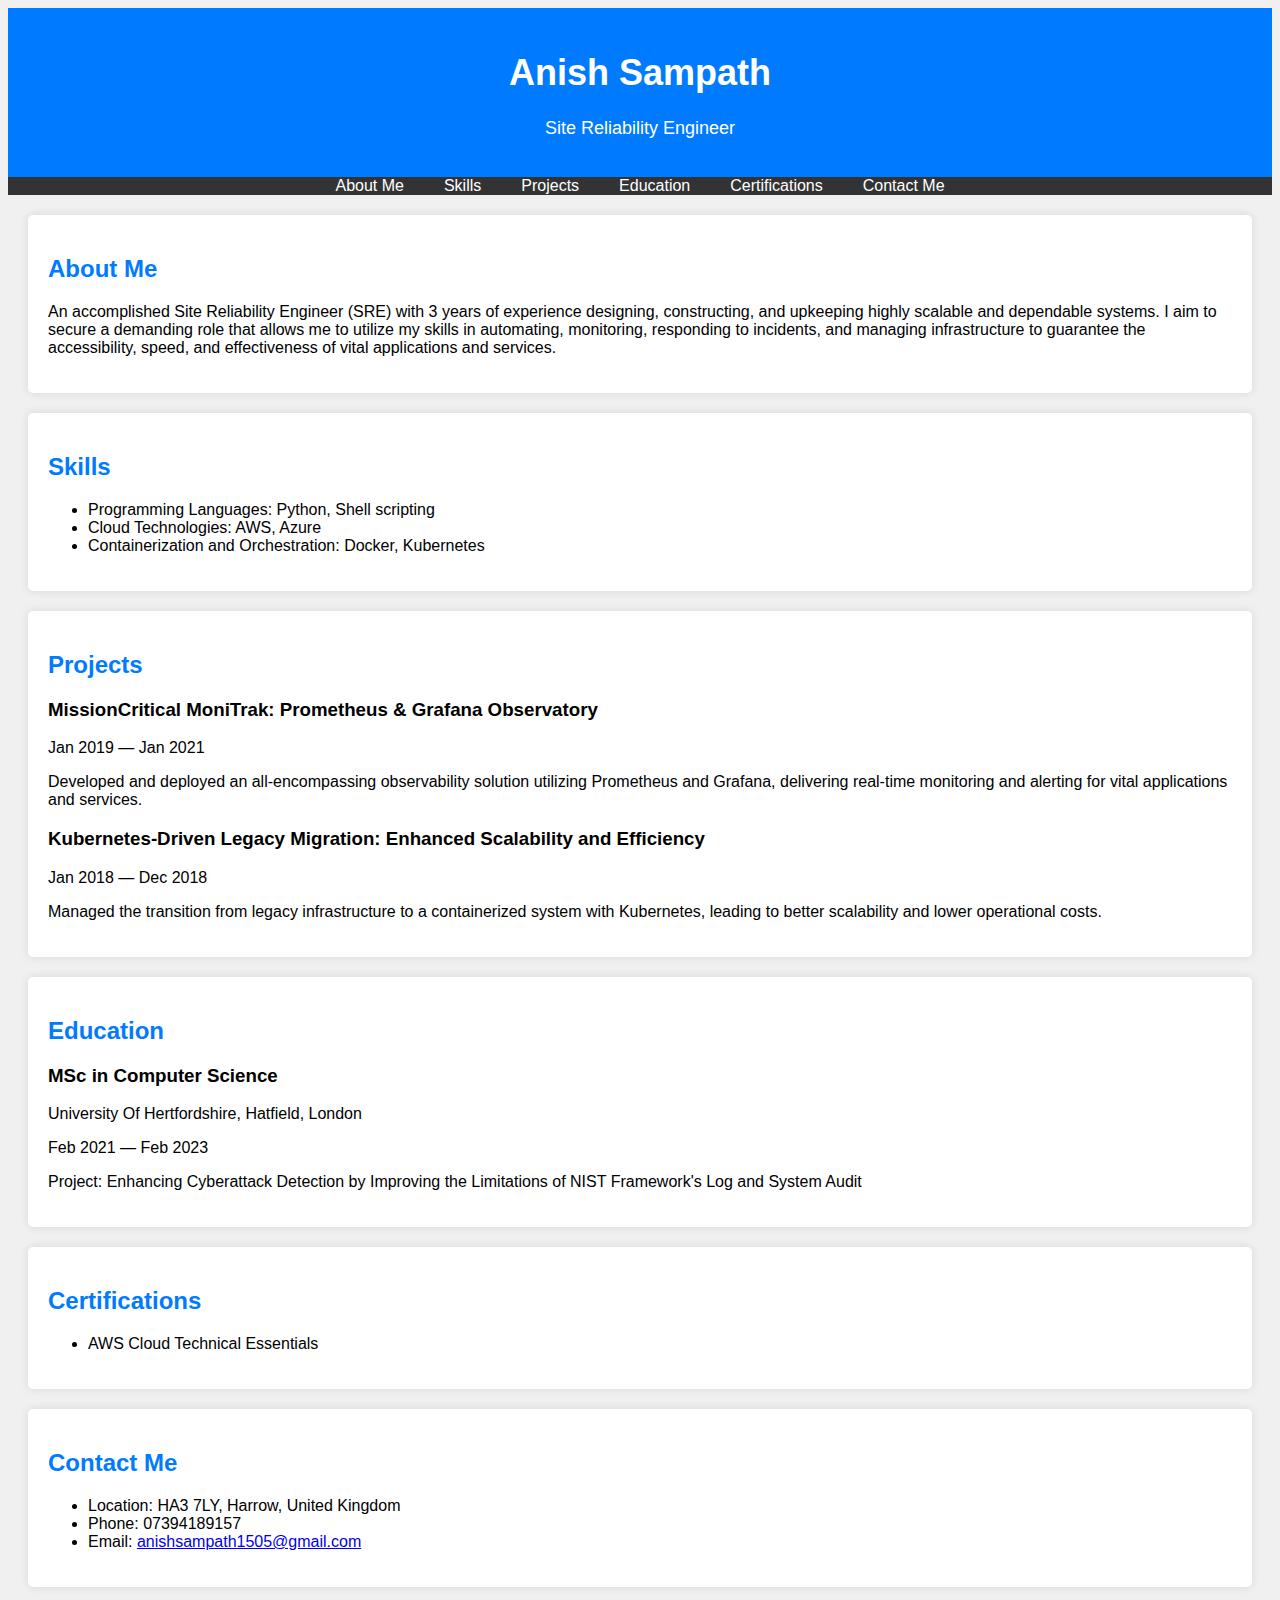
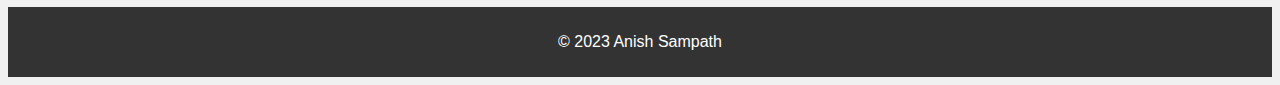
==== index.html @ ce86ee2d "initial commit" ====
<!DOCTYPE html>
<html lang="en">
<head>
    <meta charset="UTF-8">
    <meta name="viewport" content="width=device-width, initial-scale=1.0">
    <title>Anish Sampath - Developer Portfolio</title>
    <link rel="stylesheet" href="styles.css"> <!-- Create a CSS file for styling -->
    <style>
        /* Add decorative styles here */
        body {
            background-color: #f0f0f0;
            font-family: Arial, sans-serif;
        }

        header {
            text-align: center;
            background-color: #007BFF;
            padding: 20px 0;
            color: white;
            animation: slideInDown 1s;
        }

        @keyframes slideInDown {
            from {
                transform: translateY(-100%);
            }
            to {
                transform: translateY(0);
            }
        }

        header h1 {
            font-size: 36px;
        }

        header p {
            font-size: 18px;
        }

        nav {
            background-color: #333;
            animation: fadeIn 1s;
        }

        @keyframes fadeIn {
            from {
                opacity: 0;
            }
            to {
                opacity: 1;
            }
        }

        nav ul {
            list-style-type: none;
            margin: 0;
            padding: 0;
            display: flex;
            justify-content: center;
        }

        nav li {
            margin: 0 20px;
        }

        nav a {
            color: white;
            text-decoration: none;
            font-size: 16px;
        }

        section {
            background-color: white;
            margin: 20px;
            padding: 20px;
            border-radius: 5px;
            box-shadow: 0 0 10px rgba(0, 0, 0, 0.1);
            animation: fadeInUp 1s;
        }

        @keyframes fadeInUp {
            from {
                transform: translateY(50%);
                opacity: 0;
            }
            to {
                transform: translateY(0);
                opacity: 1;
            }
        }

        section h2 {
            font-size: 24px;
            color: #007BFF;
        }

        section p {
            font-size: 16px;
        }

        footer {
            text-align: center;
            background-color: #333;
            color: white;
            padding: 10px 0;
        }
    </style>
</head>
<body>
    <header>
        <h1>Anish Sampath</h1>
        <p>Site Reliability Engineer</p>
    </header>
    
    <nav>
        <ul>
            <li><a href="#about">About Me</a></li>
            <li><a href="#skills">Skills</a></li>
            <li><a href="#projects">Projects</a></li>
            <li><a href="#education">Education</a></li>
            <li><a href="#certifications">Certifications</a></li>
            <li><a href="#contact">Contact Me</a></li>
        </ul>
    </nav>

    <section id="about">
        <h2>About Me</h2>
        <p>An accomplished Site Reliability Engineer (SRE) with 3 years of experience designing, constructing, and upkeeping highly scalable and dependable systems. I aim to secure a demanding role that allows me to utilize my skills in automating, monitoring, responding to incidents, and managing infrastructure to guarantee the accessibility, speed, and effectiveness of vital applications and services.</p>
    </section>

    <section id="skills">
        <h2>Skills</h2>
        <ul>
            <li>Programming Languages: Python, Shell scripting</li>
            <li>Cloud Technologies: AWS, Azure</li>
            <li>Containerization and Orchestration: Docker, Kubernetes</li>
            <!-- Add more skills here -->
        </ul>
    </section>

    <section id="projects">
        <h2>Projects</h2>
        <div class="project">
            <h3>MissionCritical MoniTrak: Prometheus & Grafana Observatory</h3>
            <p>Jan 2019 — Jan 2021</p>
            <p>Developed and deployed an all-encompassing observability solution utilizing Prometheus and Grafana, delivering real-time monitoring and alerting for vital applications and services.</p>
        </div>
        <div class="project">
            <h3>Kubernetes-Driven Legacy Migration: Enhanced Scalability and Efficiency</h3>
            <p>Jan 2018 — Dec 2018</p>
            <p>Managed the transition from legacy infrastructure to a containerized system with Kubernetes, leading to better scalability and lower operational costs.</p>
        </div>
    </section>

    <section id="education">
        <h2>Education</h2>
        <div class="education">
            <h3>MSc in Computer Science</h3>
            <p>University Of Hertfordshire, Hatfield, London</p>
            <p>Feb 2021 — Feb 2023</p>
            <p>Project: Enhancing Cyberattack Detection by Improving the Limitations of NIST Framework's Log and System Audit</p>
            <!-- Add more details about your project and education here -->
        </div>
    </section>

    <section id="certifications">
        <h2>Certifications</h2>
        <ul>
            <li>AWS Cloud Technical Essentials</li>
            <!-- Add more certifications here -->
        </ul>
    </section>

    <section id="contact">
        <h2>Contact Me</h2>
        <ul>
            <li>Location: HA3 7LY, Harrow, United Kingdom</li>
            <li>Phone: 07394189157</li>
            <li>Email: <a href="mailto:anishsampath1505@gmail.com">anishsampath1505@gmail.com</a></li>
        </ul>
    </section>

    <footer>
        <p>&copy; 2023 Anish Sampath</p>
    </footer>
</body>
</html>
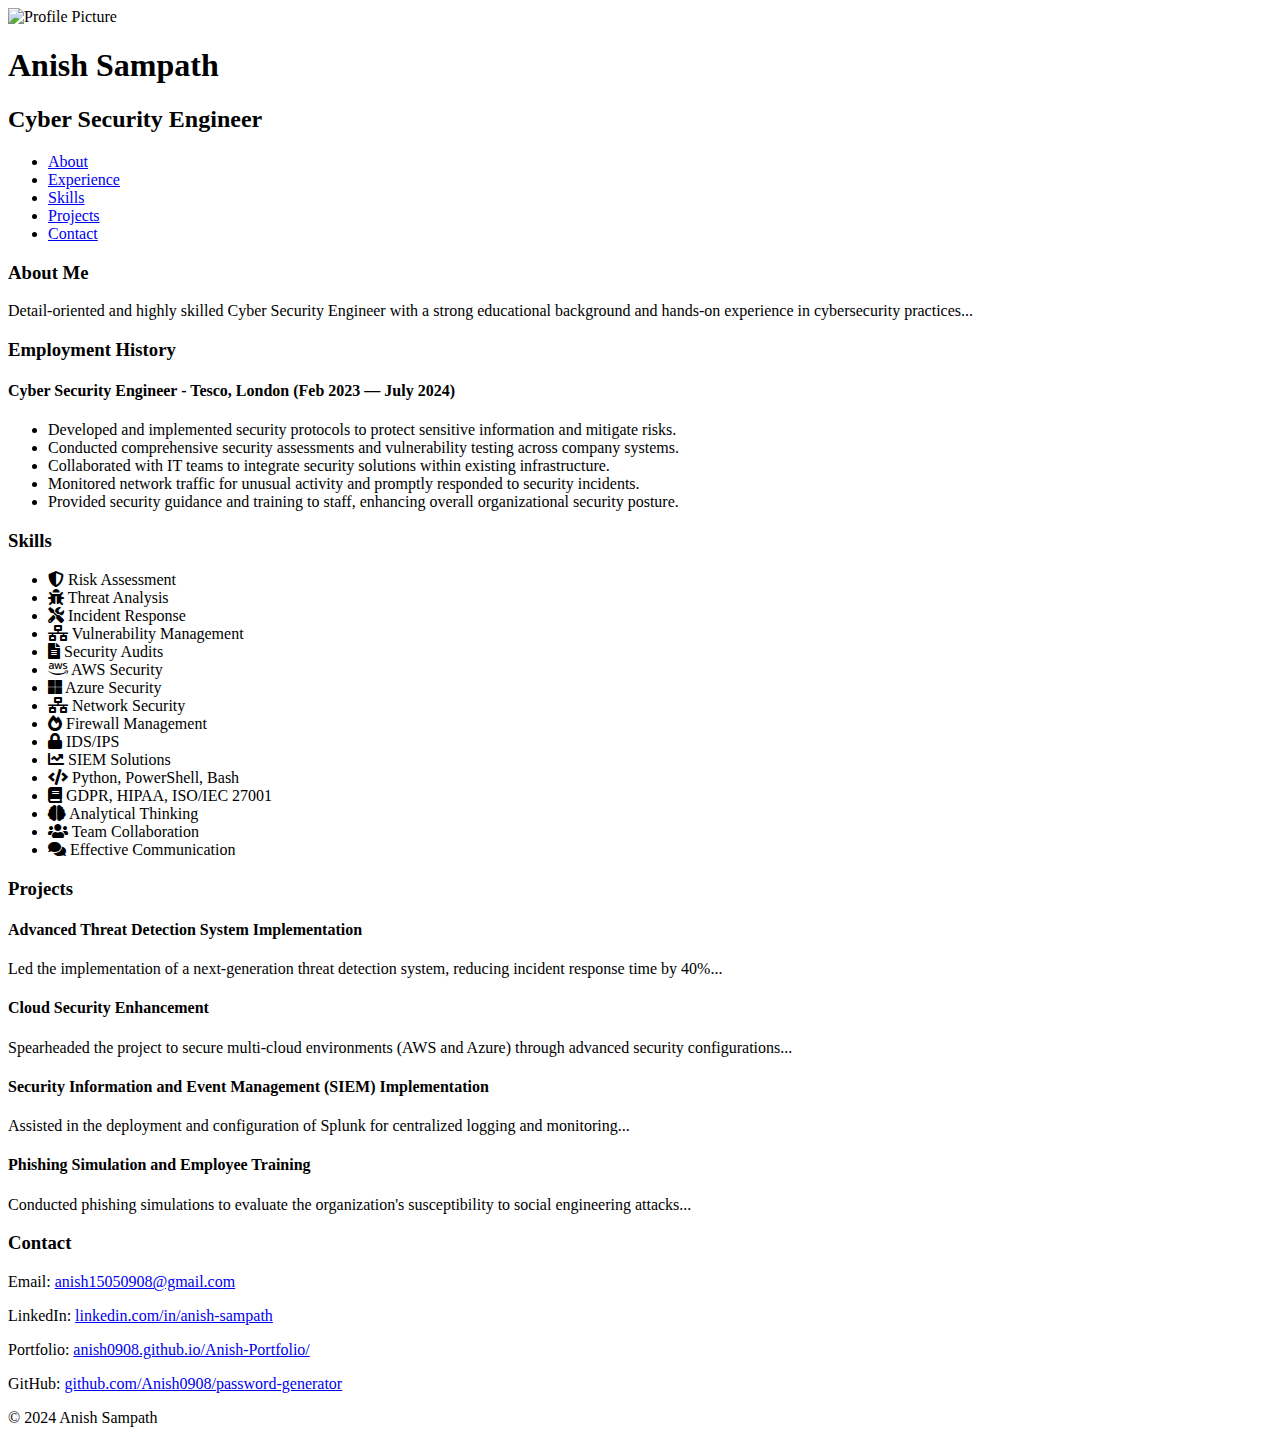
==== commit 6e1bda6d: "Add style.css for portfolio styling" ====
--- a/index.html
+++ b/index.html
@@ -3,185 +3,109 @@
 <head>
     <meta charset="UTF-8">
     <meta name="viewport" content="width=device-width, initial-scale=1.0">
-    <title>Anish Sampath - Developer Portfolio</title>
-    <link rel="stylesheet" href="styles.css"> <!-- Create a CSS file for styling -->
-    <style>
-        /* Add decorative styles here */
-        body {
-            background-color: #f0f0f0;
-            font-family: Arial, sans-serif;
-        }
-
-        header {
-            text-align: center;
-            background-color: #007BFF;
-            padding: 20px 0;
-            color: white;
-            animation: slideInDown 1s;
-        }
-
-        @keyframes slideInDown {
-            from {
-                transform: translateY(-100%);
-            }
-            to {
-                transform: translateY(0);
-            }
-        }
-
-        header h1 {
-            font-size: 36px;
-        }
-
-        header p {
-            font-size: 18px;
-        }
-
-        nav {
-            background-color: #333;
-            animation: fadeIn 1s;
-        }
-
-        @keyframes fadeIn {
-            from {
-                opacity: 0;
-            }
-            to {
-                opacity: 1;
-            }
-        }
-
-        nav ul {
-            list-style-type: none;
-            margin: 0;
-            padding: 0;
-            display: flex;
-            justify-content: center;
-        }
-
-        nav li {
-            margin: 0 20px;
-        }
-
-        nav a {
-            color: white;
-            text-decoration: none;
-            font-size: 16px;
-        }
-
-        section {
-            background-color: white;
-            margin: 20px;
-            padding: 20px;
-            border-radius: 5px;
-            box-shadow: 0 0 10px rgba(0, 0, 0, 0.1);
-            animation: fadeInUp 1s;
-        }
-
-        @keyframes fadeInUp {
-            from {
-                transform: translateY(50%);
-                opacity: 0;
-            }
-            to {
-                transform: translateY(0);
-                opacity: 1;
-            }
-        }
-
-        section h2 {
-            font-size: 24px;
-            color: #007BFF;
-        }
-
-        section p {
-            font-size: 16px;
-        }
-
-        footer {
-            text-align: center;
-            background-color: #333;
-            color: white;
-            padding: 10px 0;
-        }
-    </style>
+    <title>Anish Sampath - Cyber Security Engineer</title>
+    <link rel="stylesheet" href="style.css">
+    <link rel="stylesheet" href="https://cdnjs.cloudflare.com/ajax/libs/font-awesome/5.15.3/css/all.min.css">
 </head>
 <body>
     <header>
-        <h1>Anish Sampath</h1>
-        <p>Site Reliability Engineer</p>
+        <div class="container">
+            <img src="profile-picture.jpg" alt="Profile Picture" class="profile-pic">
+            <h1>Anish Sampath</h1>
+            <h2>Cyber Security Engineer</h2>
+            <nav>
+                <ul>
+                    <li><a href="#about">About</a></li>
+                    <li><a href="#experience">Experience</a></li>
+                    <li><a href="#skills">Skills</a></li>
+                    <li><a href="#projects">Projects</a></li>
+                    <li><a href="#contact">Contact</a></li>
+                </ul>
+            </nav>
+        </div>
     </header>
-    
-    <nav>
-        <ul>
-            <li><a href="#about">About Me</a></li>
-            <li><a href="#skills">Skills</a></li>
-            <li><a href="#projects">Projects</a></li>
-            <li><a href="#education">Education</a></li>
-            <li><a href="#certifications">Certifications</a></li>
-            <li><a href="#contact">Contact Me</a></li>
-        </ul>
-    </nav>
 
     <section id="about">
-        <h2>About Me</h2>
-        <p>An accomplished Site Reliability Engineer (SRE) with 3 years of experience designing, constructing, and upkeeping highly scalable and dependable systems. I aim to secure a demanding role that allows me to utilize my skills in automating, monitoring, responding to incidents, and managing infrastructure to guarantee the accessibility, speed, and effectiveness of vital applications and services.</p>
+        <div class="container">
+            <h3>About Me</h3>
+            <p>Detail-oriented and highly skilled Cyber Security Engineer with a strong educational background and hands-on experience in cybersecurity practices...</p>
+        </div>
+    </section>
+
+    <section id="experience">
+        <div class="container">
+            <h3>Employment History</h3>
+            <h4>Cyber Security Engineer - Tesco, London (Feb 2023 — July 2024)</h4>
+            <ul>
+                <li>Developed and implemented security protocols to protect sensitive information and mitigate risks.</li>
+                <li>Conducted comprehensive security assessments and vulnerability testing across company systems.</li>
+                <li>Collaborated with IT teams to integrate security solutions within existing infrastructure.</li>
+                <li>Monitored network traffic for unusual activity and promptly responded to security incidents.</li>
+                <li>Provided security guidance and training to staff, enhancing overall organizational security posture.</li>
+            </ul>
+        </div>
     </section>
 
     <section id="skills">
-        <h2>Skills</h2>
-        <ul>
-            <li>Programming Languages: Python, Shell scripting</li>
-            <li>Cloud Technologies: AWS, Azure</li>
-            <li>Containerization and Orchestration: Docker, Kubernetes</li>
-            <!-- Add more skills here -->
-        </ul>
+        <div class="container">
+            <h3>Skills</h3>
+            <ul class="skills-list">
+                <li><i class="fas fa-shield-alt"></i> Risk Assessment</li>
+                <li><i class="fas fa-bug"></i> Threat Analysis</li>
+                <li><i class="fas fa-tools"></i> Incident Response</li>
+                <li><i class="fas fa-network-wired"></i> Vulnerability Management</li>
+                <li><i class="fas fa-file-alt"></i> Security Audits</li>
+                <li><i class="fab fa-aws"></i> AWS Security</li>
+                <li><i class="fab fa-microsoft"></i> Azure Security</li>
+                <li><i class="fas fa-network-wired"></i> Network Security</li>
+                <li><i class="fas fa-fire-alt"></i> Firewall Management</li>
+                <li><i class="fas fa-lock"></i> IDS/IPS</li>
+                <li><i class="fas fa-chart-line"></i> SIEM Solutions</li>
+                <li><i class="fas fa-code"></i> Python, PowerShell, Bash</li>
+                <li><i class="fas fa-book"></i> GDPR, HIPAA, ISO/IEC 27001</li>
+                <li><i class="fas fa-brain"></i> Analytical Thinking</li>
+                <li><i class="fas fa-users"></i> Team Collaboration</li>
+                <li><i class="fas fa-comments"></i> Effective Communication</li>
+            </ul>
+        </div>
     </section>
 
     <section id="projects">
-        <h2>Projects</h2>
-        <div class="project">
-            <h3>MissionCritical MoniTrak: Prometheus & Grafana Observatory</h3>
-            <p>Jan 2019 — Jan 2021</p>
-            <p>Developed and deployed an all-encompassing observability solution utilizing Prometheus and Grafana, delivering real-time monitoring and alerting for vital applications and services.</p>
-        </div>
-        <div class="project">
-            <h3>Kubernetes-Driven Legacy Migration: Enhanced Scalability and Efficiency</h3>
-            <p>Jan 2018 — Dec 2018</p>
-            <p>Managed the transition from legacy infrastructure to a containerized system with Kubernetes, leading to better scalability and lower operational costs.</p>
+        <div class="container">
+            <h3>Projects</h3>
+            <div class="project">
+                <h4>Advanced Threat Detection System Implementation</h4>
+                <p>Led the implementation of a next-generation threat detection system, reducing incident response time by 40%...</p>
+            </div>
+            <div class="project">
+                <h4>Cloud Security Enhancement</h4>
+                <p>Spearheaded the project to secure multi-cloud environments (AWS and Azure) through advanced security configurations...</p>
+            </div>
+            <div class="project">
+                <h4>Security Information and Event Management (SIEM) Implementation</h4>
+                <p>Assisted in the deployment and configuration of Splunk for centralized logging and monitoring...</p>
+            </div>
+            <div class="project">
+                <h4>Phishing Simulation and Employee Training</h4>
+                <p>Conducted phishing simulations to evaluate the organization's susceptibility to social engineering attacks...</p>
+            </div>
         </div>
     </section>
 
-    <section id="education">
-        <h2>Education</h2>
-        <div class="education">
-            <h3>MSc in Computer Science</h3>
-            <p>University Of Hertfordshire, Hatfield, London</p>
-            <p>Feb 2021 — Feb 2023</p>
-            <p>Project: Enhancing Cyberattack Detection by Improving the Limitations of NIST Framework's Log and System Audit</p>
-            <!-- Add more details about your project and education here -->
+    <section id="contact">
+        <div class="container">
+            <h3>Contact</h3>
+            <p>Email: <a href="mailto:anish15050908@gmail.com">anish15050908@gmail.com</a></p>
+            <p>LinkedIn: <a href="https://www.linkedin.com/in/%20anish-sampath-6b06702b9" target="_blank">linkedin.com/in/anish-sampath</a></p>
+            <p>Portfolio: <a href="https://anish0908.github.io/Anish-Portfolio/" target="_blank">anish0908.github.io/Anish-Portfolio/</a></p>
+            <p>GitHub: <a href="https://github.com/Anish0908/password-generator" target="_blank">github.com/Anish0908/password-generator</a></p>
         </div>
     </section>
 
-    <section id="certifications">
-        <h2>Certifications</h2>
-        <ul>
-            <li>AWS Cloud Technical Essentials</li>
-            <!-- Add more certifications here -->
-        </ul>
-    </section>
-
-    <section id="contact">
-        <h2>Contact Me</h2>
-        <ul>
-            <li>Location: HA3 7LY, Harrow, United Kingdom</li>
-            <li>Phone: 07394189157</li>
-            <li>Email: <a href="mailto:anishsampath1505@gmail.com">anishsampath1505@gmail.com</a></li>
-        </ul>
-    </section>
-
     <footer>
-        <p>&copy; 2023 Anish Sampath</p>
+        <div class="container">
+            <p>&copy; 2024 Anish Sampath</p>
+        </div>
     </footer>
 </body>
 </html>
--- a/style.css
+++ b/style.css
@@ -0,0 +1 @@
+/* CSS File */ 
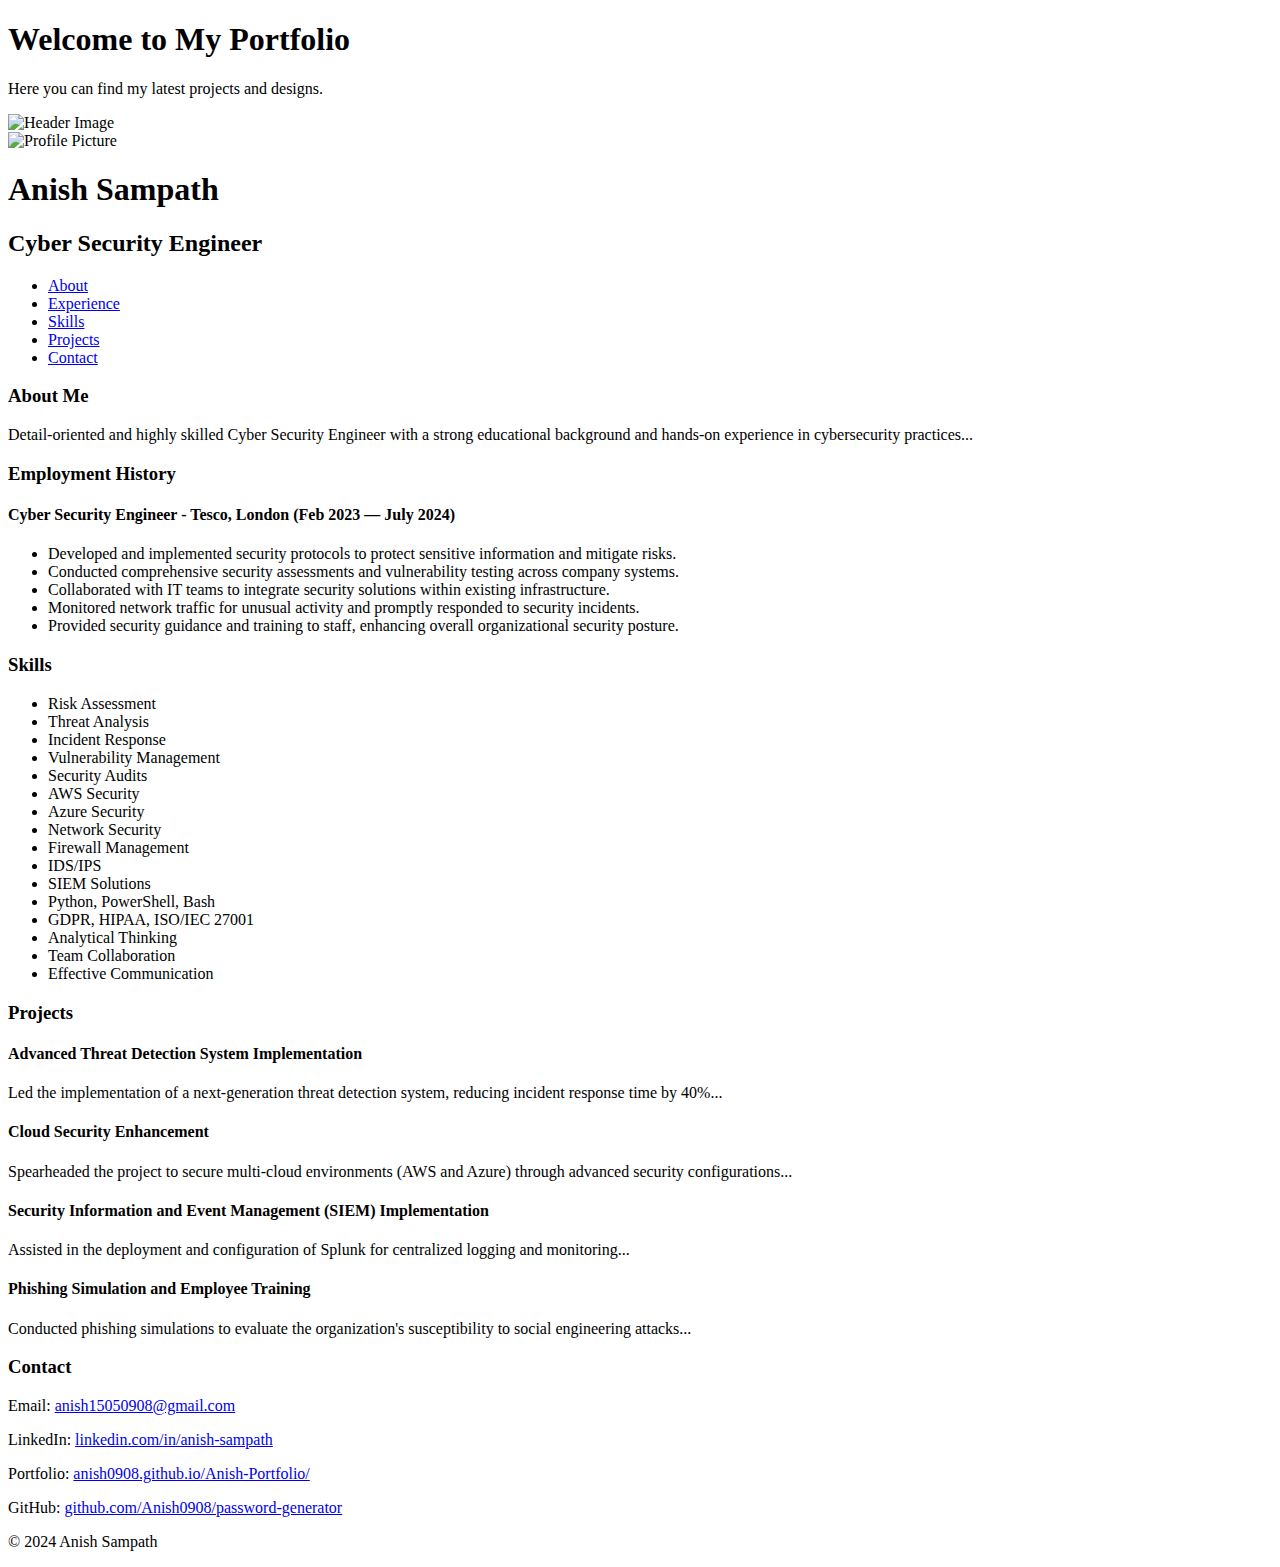
==== commit cf6b90cd: "resolve merge conflict in index.html" ====
--- a/index.html
+++ b/index.html
@@ -1,12 +1,12 @@
 <!DOCTYPE html>
 <html lang="en">
-<head>
-    <meta charset="UTF-8">
-    <meta name="viewport" content="width=device-width, initial-scale=1.0">
-    <title>Anish Sampath - Cyber Security Engineer</title>
-    <link rel="stylesheet" href="style.css">
-    <link rel="stylesheet" href="https://cdnjs.cloudflare.com/ajax/libs/font-awesome/5.15.3/css/all.min.css">
-</head>
+    <header>
+        <div class="header-content">
+            <h1>Welcome to My Portfolio</h1>
+            <p>Here you can find my latest projects and designs.</p>
+        </div>
+        <img src="C:\Users\pavip\OneDrive\Desktop\portfolio images" alt="Header Image">
+    </header>    
 <body>
     <header>
         <div class="container">
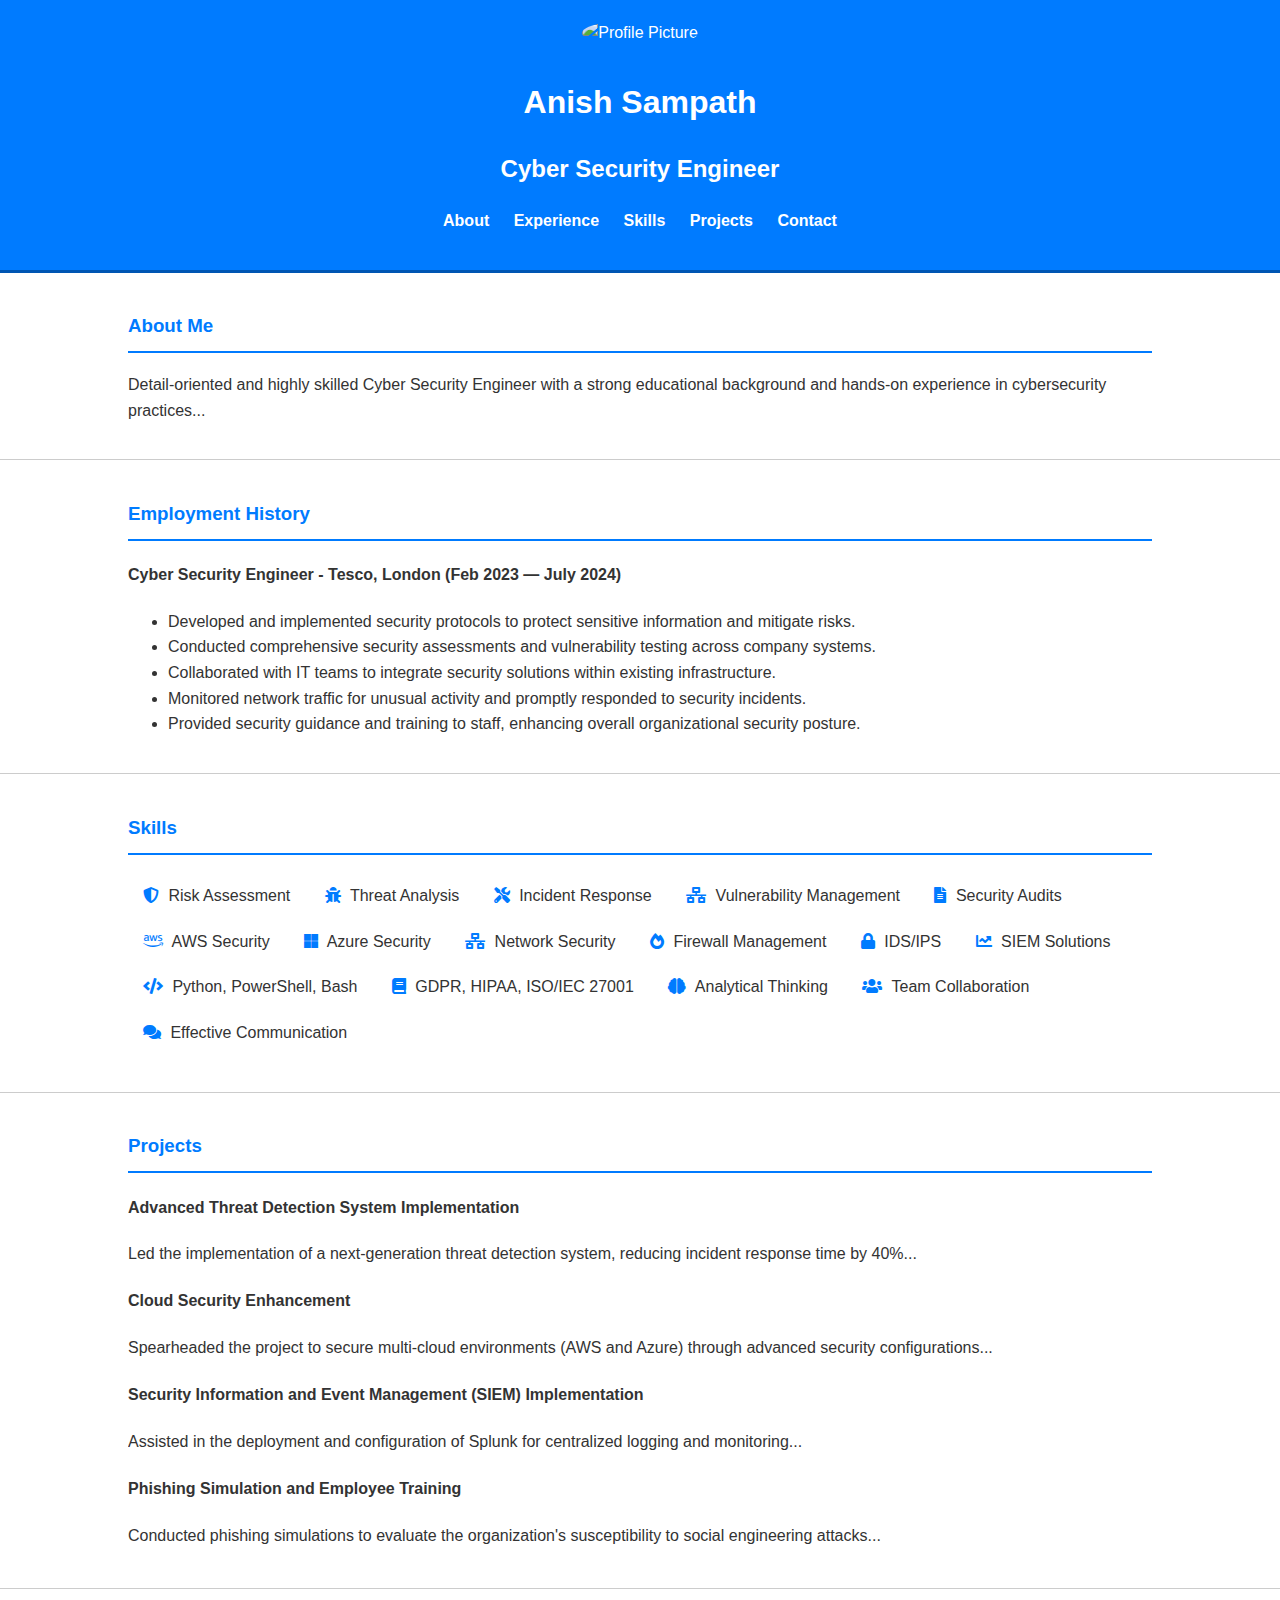
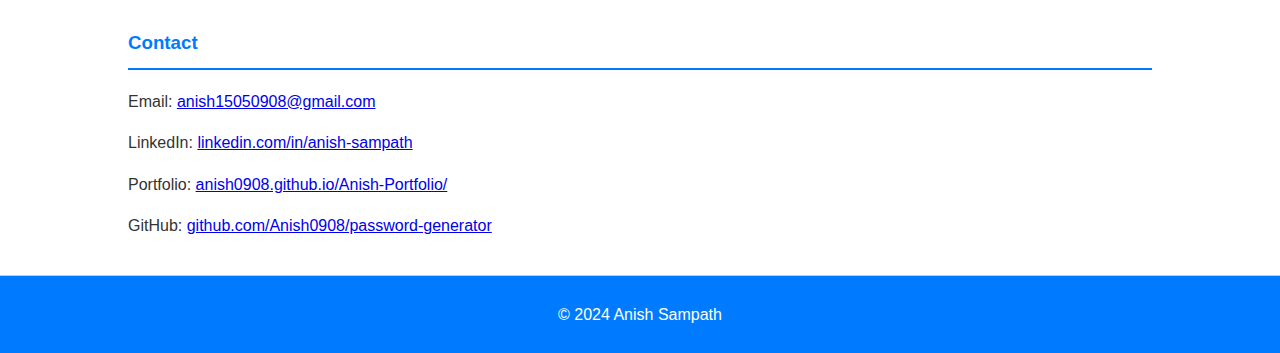
==== commit 7272123b: "resolve merge conflict in index.html" ====
--- a/index.html
+++ b/index.html
@@ -1,12 +1,12 @@
 <!DOCTYPE html>
 <html lang="en">
-    <header>
-        <div class="header-content">
-            <h1>Welcome to My Portfolio</h1>
-            <p>Here you can find my latest projects and designs.</p>
-        </div>
-        <img src="C:\Users\pavip\OneDrive\Desktop\portfolio images" alt="Header Image">
-    </header>    
+<head>
+    <meta charset="UTF-8">
+    <meta name="viewport" content="width=device-width, initial-scale=1.0">
+    <title>Anish Sampath - Cyber Security Engineer</title>
+    <link rel="stylesheet" href="style.css">
+    <link rel="stylesheet" href="https://cdnjs.cloudflare.com/ajax/libs/font-awesome/5.15.3/css/all.min.css">
+</head>
 <body>
     <header>
         <div class="container">
--- a/style.css
+++ b/style.css
@@ -0,0 +1,84 @@
+ 
+body {
+    font-family: Arial, sans-serif;
+    line-height: 1.6;
+    margin: 0;
+    padding: 0;
+    color: #333;
+}
+
+header {
+    background: #007BFF;
+    color: #fff;
+    padding: 20px 0;
+    text-align: center;
+    border-bottom: 3px solid #0056b3;
+}
+
+header .profile-pic {
+    width: 150px;
+    border-radius: 50%;
+    margin-bottom: 10px;
+}
+
+nav ul {
+    list-style: none;
+    padding: 0;
+}
+
+nav ul li {
+    display: inline;
+    margin: 0 10px;
+}
+
+nav ul li a {
+    text-decoration: none;
+    color: #fff;
+    font-weight: bold;
+}
+
+section {
+    padding: 20px 0;
+    border-bottom: 1px solid #ccc;
+}
+
+.container {
+    width: 80%;
+    margin: auto;
+    overflow: hidden;
+}
+
+section h3 {
+    color: #007BFF;
+    border-bottom: 2px solid #007BFF;
+    padding-bottom: 10px;
+}
+
+.skills-list {
+    list-style: none;
+    padding: 0;
+}
+
+.skills-list li {
+    display: inline-block;
+    margin: 10px 15px;
+}
+
+.skills-list li i {
+    color: #007BFF;
+    margin-right: 5px;
+}
+
+.project {
+    margin-bottom: 20px;
+}
+
+footer {
+    text-align: center;
+    padding: 10px;
+    background: #007BFF;
+    color: #fff;
+}
+=======
+/* CSS File */ 
+>>>>>>> 60c7b127ff95a7a2f3f948c0f661ffdda2c41981
